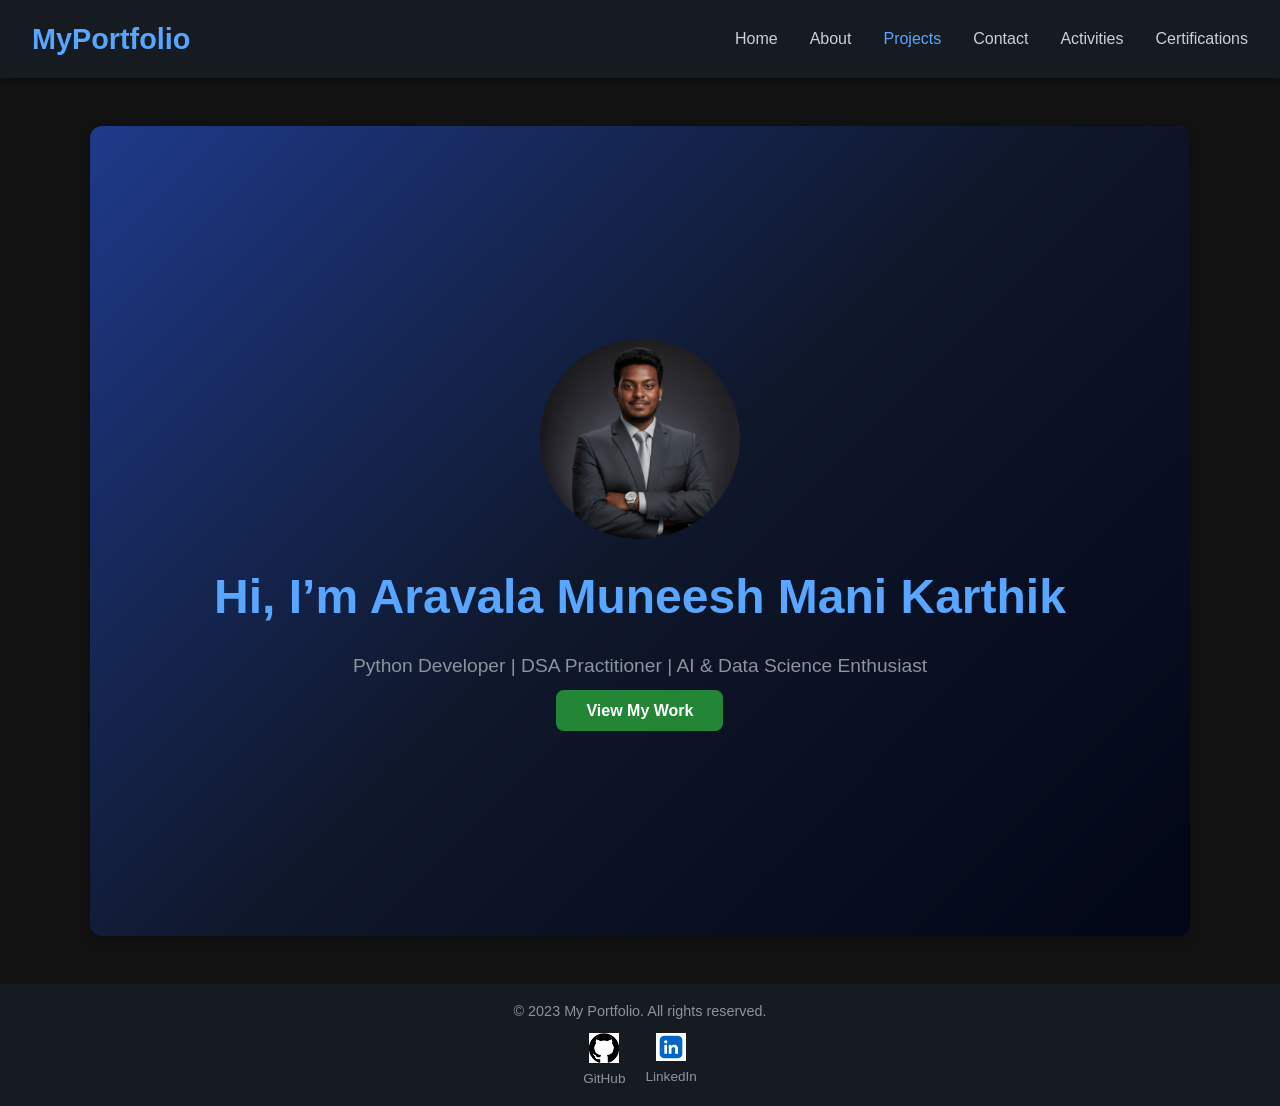
==== index.html @ 4ab62682 "Add files via upload" ====
<!-- index.html -->
<!DOCTYPE html>
<html lang="en">
<head>
  <meta charset="UTF-8" />
  <meta name="viewport" content="width=device-width, initial-scale=1.0"/>
  <title>My Portfolio</title>
  <link rel="stylesheet" href="css/style.css"/>
</head>
<body>
  <header class="navbar">
    <div class="logo">MyPortfolio</div>
    <nav>
      <ul class="nav-links">
        <li><a href="index.html">Home</a></li>
        <li><a href="about.html">About</a></li>
        <li><a href="projects.html" class="active">Projects</a></li>
        <li><a href="contact.html">Contact</a></li>
        <li><a href="activities.html">Activities</a></li>
        <li><a href="certifications.html">Certifications</a></li>
      </ul>
    </nav>
  </header>

  <section class="hero">
  <div class="hero-image"> 
    <img src="assets/images/muneesh.jpg" alt="Muneesh"/>
  </div>
  <div class="hero-content">
    <h1>Hi, I’m Aravala Muneesh Mani Karthik</h1>
    <p>Python Developer | DSA Practitioner | AI & Data Science Enthusiast</p>
    <a href="projects.html" class="btn">View My Work</a>
  </div>
</section>

  <footer>
    <p>&copy; 2023 My Portfolio. All rights reserved.</p>
    <div class="social-icons">
        <a href="https://github.com/muneesharavala">
            <img src="assets/images/github.png" alt="GitHub" />
            <span>GitHub</span>
        </a>
        <a href="https://www.linkedin.com/in/aravala-muneesh-mani-karthik-381557239/">
            <img src="assets/images/linkedin.png" alt="LinkedIn" />
                <span>LinkedIn</span>       
        </a>
    </div>
</footer>

<button id="back-to-top" title="Back to top">⬆️</button>

  <script src="js/script.js"></script>
</body>
</html>
---- css/style.css ----
/* ---------------- General Reset ---------------- */
* {
  margin: 0;
  padding: 0;
  box-sizing: border-box;
}

/* ---------------- Body Styling ---------------- */
body {
  font-family: 'Segoe UI', Tahoma, Geneva, Verdana, sans-serif;
  line-height: 1.6;
  background-color: #121212;
  color: #c9d1d9;
  transition: all 0.3s ease;
}

/* Light Mode */
body.light {
  background-color: #fff;
  color: #000;
}

/* ---------------- Navbar Styling ---------------- */
.navbar {
  display: flex;
  justify-content: space-between;
  align-items: center;
  padding: 1rem 2rem;
  background-color: #161b22;
  box-shadow: 0 2px 6px rgba(0, 0, 0, 0.4);
  transition: all 0.3s ease;
}

body.light .navbar {
  background-color: #f5f5f5;
  box-shadow: 0 2px 6px rgba(0, 0, 0, 0.1);
}

.logo {
  font-size: 1.8rem;
  color: #58a6ff;
  font-weight: bold;
}

.nav-links {
  display: flex;
  list-style: none;
  gap: 2rem;
}

.nav-links a {
  text-decoration: none;
  font-weight: 500;
  transition: color 0.3s ease;
  color: #c9d1d9;
}

body.light .nav-links a {
  color: #000;
}

.nav-links a:hover,
.nav-links .active {
  color: #58a6ff;
}

/* Theme Toggle Button */
.theme-toggle button {
  background: none;
  border: none;
  font-size: 1.3rem;
  cursor: pointer;
  color: #c9d1d9;
  transition: transform 0.3s ease, color 0.3s ease;
}

body.light .theme-toggle button {
  color: #000;
}

.theme-toggle button.toggle-animate {
  transform: rotate(360deg);
}


body.light .theme-toggle button {
  color: #000;
}

/* ---------------- Hero Section ---------------- */
.hero {
  height: 90vh;
  display: flex;
  flex-direction: column;
  align-items: center;
  justify-content: center;
  text-align: center;
  padding: 50px 20px;

  background: linear-gradient(
    135deg,
    #1e3a8a,
    #0f172a,
    #020617
  );

  transition: all 0.3s ease;
}


body.light .hero {
  background: linear-gradient(135deg, #e0e0e0, #ffffff);
}

.hero-image img {
  max-width: 200px;
  border-radius: 50%;
  display: block;
  margin: 0 auto 20px auto;
}

.hero-content h1 {
  font-size: 3rem;
  color: #58a6ff;
}

.hero-content p {
  font-size: 1.2rem;
  margin: 1rem 0;
  color: #8b949e;
}

body.light .hero-content p {
  color: #333;
}

/* Button Styling */
.btn {
  padding: 12px 30px;
  background-color: #238636;
  color: #fff;
  font-weight: bold;
  border: none;
  border-radius: 8px;
  text-decoration: none;
  transition: all 0.3s ease;
}

.btn:hover {
  background-color: #2ea043;
}

body.light .btn {
  background-color: #58a6ff;
  color: #fff;
}

body.light .btn:hover {
  background-color: #1f6feb;
}

/* ---------------- Section Styling ---------------- */
section {
  max-width: 1100px;
  margin: 3rem auto;
  padding: 2rem;
  border-radius: 12px;
  box-shadow: 0 4px 12px rgba(0, 0, 0, 0.3);
  transition: all 0.3s ease;
}

/* About Section */
.about {
  background-color: #161b22;
  color: #c9d1d9;
}

body.light .about {
  background-color: #f5f5f5;
  color: #000;
}

.about-content p {
  margin-bottom: 1rem;
  font-size: 1rem;
}

.about-content h3 {
  margin-top: 1.5rem;
  margin-bottom: 0.5rem;
  color: #79c0ff;
}

body.light .about-content h3 {
  color: #1f6feb;
}

.about-content ul {
  list-style: disc;
  margin-left: 1.5rem;
}

/* Projects Section */
.projects {
  background-color: #161b22;
  color: #c9d1d9;
}

body.light .projects {
  background-color: #f5f5f5;
  color: #000;
}

.project-list {
  display: grid;
  grid-template-columns: repeat(auto-fit, minmax(260px, 1fr));
  gap: 2rem;
}

.project-card {
  background-color: #0d1117;
  border: 1px solid #30363d;
  border-radius: 10px;
  padding: 1rem;
  transition: transform 0.3s ease, background-color 0.3s ease;
}

body.light .project-card {
  background-color: #ffffff;
  border: 1px solid #ccc;
}

.project-card:hover {
  transform: translateY(-6px);
}

.project-card img {
  width: 100%;
  height: 180px;
  object-fit: cover;
  border-radius: 8px;
  margin-bottom: 1rem;
}

.project-card h3 {
  color: #58a6ff;
  font-size: 1.2rem;
  margin-bottom: 0.5rem;
}

body.light .project-card h3 {
  color: #1f6feb;
}

.project-card p {
  color: #8b949e;
  font-size: 0.95rem;
}

body.light .project-card p {
  color: #333;
}

/* Contact Section */
.contact {
  background-color: #161b22;
  color: #c9d1d9;
}

body.light .contact {
  background-color: #f5f5f5;
  color: #000;
}

.contact input,
.contact textarea {
  padding: 0.9rem;
  border: 1px solid #30363d;
  background-color: #0d1117;
  color: #c9d1d9;
  border-radius: 8px;
  font-size: 1rem;
  width: 100%;
  transition: all 0.3s ease;
}

body.light .contact input,
body.light .contact textarea {
  background-color: #fff;
  border: 1px solid #ccc;
  color: #000;
}

.contact input:focus,
.contact textarea:focus {
  border-color: #58a6ff;
  outline: none;
}

.contact button.btn {
  background-color: #58a6ff;
  color: #0d1117;
}

.contact button.btn:hover {
  background-color: #1f6feb;
  color: #fff;
}

/* ---------------- Footer ---------------- */
footer {
  background-color: #161b22;
  text-align: center;
  padding: 1rem;
  font-size: 0.9rem;
  color: #8b949e;
  transition: all 0.3s ease;
}

body.light footer {
  background-color: #f5f5f5;
  color: #000;
}

.social-icons {
  margin-top: 10px;
  display: flex;
  justify-content: center;
  gap: 20px;
}

.social-icons a {
  display: flex;
  flex-direction: column;
  align-items: center;
  color: inherit;
  text-decoration: none;
  font-size: 0.85rem;
}

.social-icons img {
  width: 30px;
  height: auto;
  margin-bottom: 5px;
  transition: transform 0.3s ease;
}

.social-icons img:hover {
  transform: scale(1.1);
}

/* ---------------- Back to Top Button ---------------- */
#back-to-top {
  position: fixed;
  bottom: 30px;
  right: 30px;
  display: none;
  background-color: #333;
  color: white;
  border: none;
  padding: 10px 15px;
  border-radius: 50%;
  font-size: 20px;
  cursor: pointer;
  z-index: 999;
  opacity: 0.8;
  transition: opacity 0.3s ease, background-color 0.3s ease;
}

#back-to-top:hover {
  opacity: 1;
  background-color: #555;
}

body.light #back-to-top {
  background-color: #ccc;
  color: #000;
}

/* ---------------- Fade-In Effect ---------------- */
.fade-in {
  opacity: 0;
  transform: translateY(20px);
  transition: all 0.8s ease-out;
}

.fade-in.visible {
  opacity: 1;
  transform: translateY(0);
}

/* ---------------- Responsive Design ---------------- */
@media (max-width: 768px) {
  .navbar {
    flex-direction: column;
    align-items: flex-start;
  }

  .nav-links {
    flex-direction: column;
    gap: 1rem;
    margin-top: 1rem;
  }

  .about, .projects, .contact {
    margin: 2rem 1rem;
    padding: 1.5rem;
  }
}

@media (max-width: 480px) {
  footer img {
    width: 20px;
  }
}

.project-card .btn {
  margin-top: 10px;
  display: inline-block;
}

.project-card .btn:hover {
  transform: translateY(-2px);
  box-shadow: 0 6px 15px rgba(0, 0, 0, 0.4);
}

.activities-grid {
  display: grid;
  grid-template-columns: repeat(auto-fit, minmax(280px, 1fr));
  gap: 1.8rem;
  margin-top: 1.5rem;
}

.activity-card {
  background: linear-gradient(145deg, #0d1117, #161b22);
  border: 1px solid #30363d;
  border-radius: 14px;
  padding: 1.4rem;
  transition: transform 0.3s ease, box-shadow 0.3s ease;
}

.activity-card:hover {
  transform: translateY(-6px);
  box-shadow: 0 10px 30px rgba(0,0,0,0.5);
}

.activity-card h3 {
  color: #58a6ff;
  margin-bottom: 0.6rem;
  font-size: 1.15rem;
}

.activity-card p {
  font-size: 0.95rem;
  color: #c9d1d9;
  margin-bottom: 0.8rem;
}

.tag {
  display: inline-block;
  background-color: #21262d;
  color: #8b949e;
  padding: 4px 10px;
  border-radius: 20px;
  font-size: 0.75rem;
  margin: 3px 4px 0 0;
}

body.light .activity-card {
  background: #ffffff;
  border: 1px solid #ddd;
}

body.light .tag {
  background-color: #f0f0f0;
  color: #333;
}
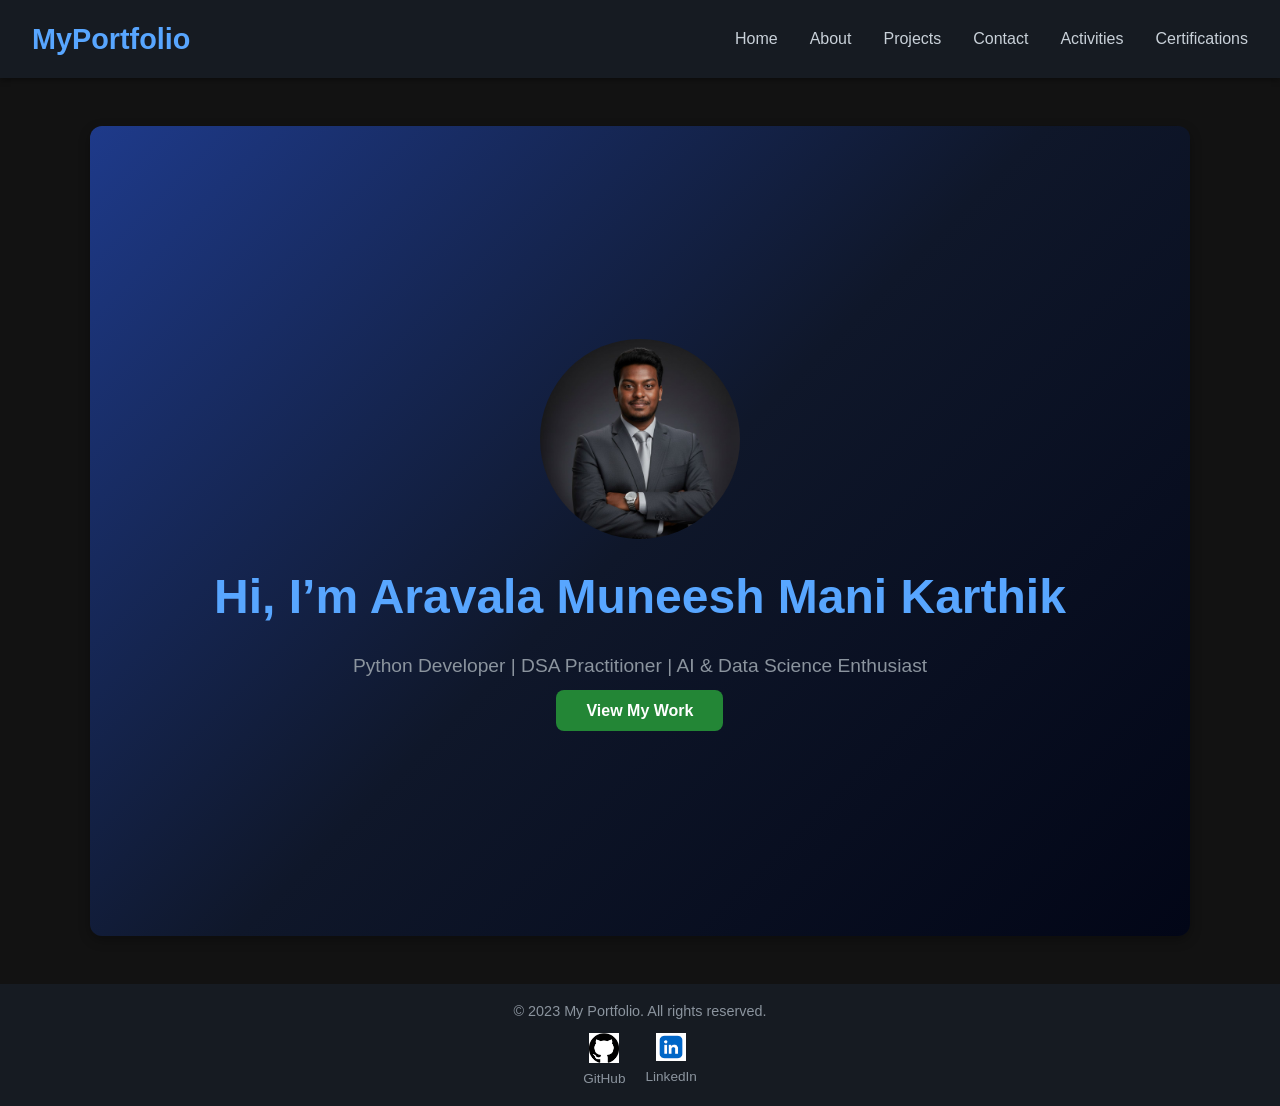
==== commit 6bd676c7: "Fix HTML formatting and structure" ====
--- a/index.html
+++ b/index.html
@@ -14,7 +14,7 @@
       <ul class="nav-links">
         <li><a href="index.html">Home</a></li>
         <li><a href="about.html">About</a></li>
-        <li><a href="projects.html" class="active">Projects</a></li>
+        <li><a href="projects.html">Projects</a></li>
         <li><a href="contact.html">Contact</a></li>
         <li><a href="activities.html">Activities</a></li>
         <li><a href="certifications.html">Certifications</a></li>
